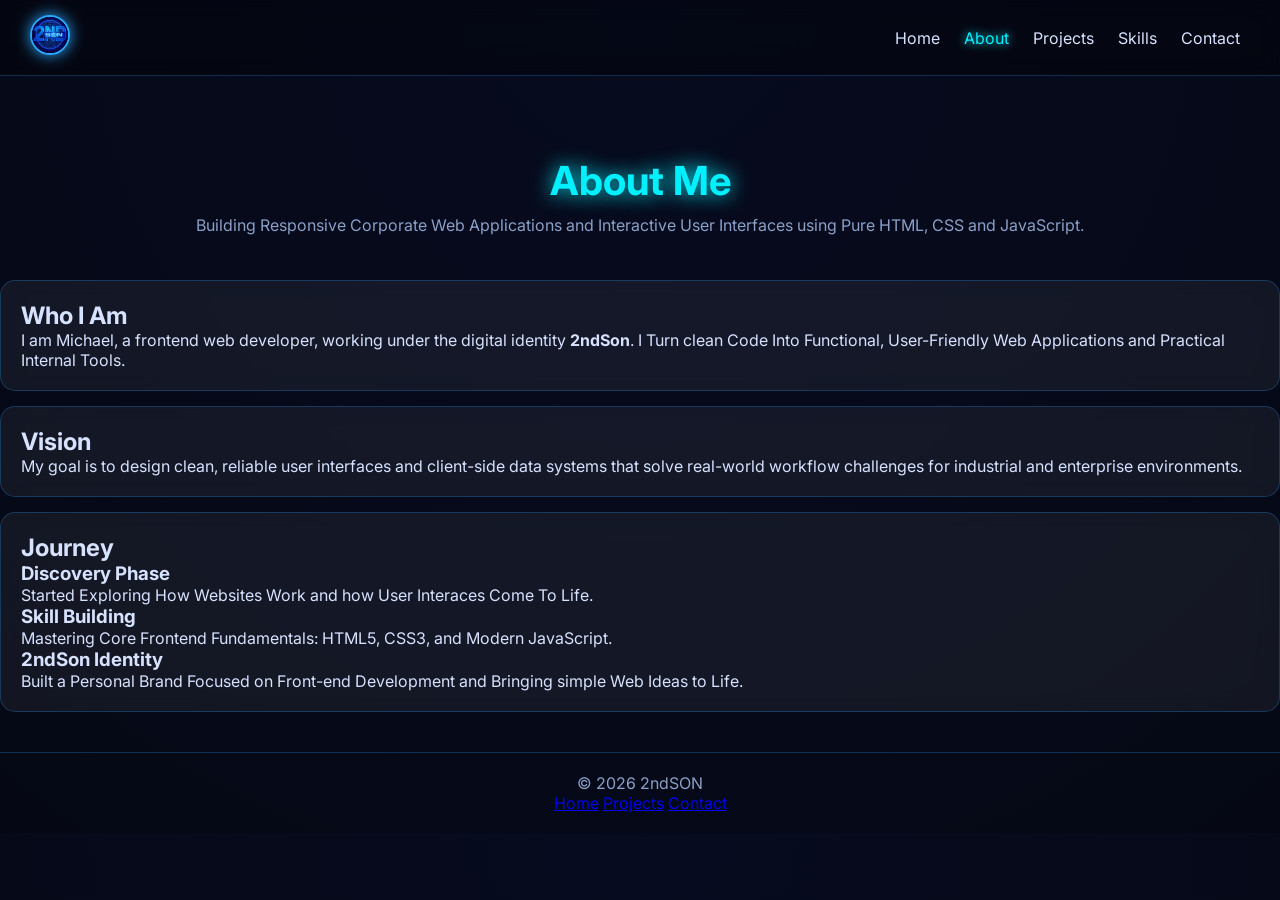
==== about.html @ 02aebd35 "Initial portfolio commit" ====
<!DOCTYPE html>
<html lang="en">
<head>
  <meta charset="UTF-8" />
  <meta name="viewport" content="width=device-width, initial-scale=1.0"/>
  <title>2ndSON | About</title>

  <link rel="preconnect" href="https://fonts.googleapis.com">
  <link rel="preconnect" href="https://fonts.gstatic.com" crossorigin>
  <link href="https://fonts.googleapis.com/css2?family=Inter:wght@300;400;600;800&display=swap" rel="stylesheet">

  <link rel="stylesheet" href="style.css">
</head>

<body>

  <!-- NAVIGATION -->
  <header class="nav-container">
    <div class="logo">
      <img src="2ndSon.jpg" alt="2ndSON Logo" class="logo-img"/>
    </div>

    <nav id="nav">
      <a href="index.html">Home</a>
      <a href="about.html" class="active">About</a>
      <a href="projects.html">Projects</a>
      <a href="skills.html">Skills</a>
      <a href="contact.html">Contact</a>
    </nav>

    <div class="hamburger" id="hamburger">
      <span></span>
      <span></span>
      <span></span>
    </div>
  </header>

  <!-- HERO -->
  <section class="page-hero fade-in">
    <h1 class="glow-title" data-text="About Me"></h1>
    <p class="subtitle">
      Building Responsive Corporate Web Applications and Interactive User Interfaces using Pure HTML, CSS and 
      JavaScript.
    </p>
  </section>

  <!-- ABOUT CONTENT -->
  <section class="content-section">

    <div class="glass-card reveal">
      <h2>Who I Am</h2>
      <p>
        I am Michael, a frontend web developer, working under the digital identity <strong>2ndSon</strong>.
        I Turn clean Code Into Functional, User-Friendly Web Applications and Practical Internal Tools.
      </p>
    </div>

    <div class="glass-card reveal">
      <h2>Vision</h2>
      <p>
        My goal is to design clean, reliable user interfaces and client-side data systems that
        solve real-world workflow challenges for industrial and enterprise environments.
      </p>
    </div>

    <div class="glass-card reveal">
      <h2>Journey</h2>

      <div class="timeline">

        <div class="timeline-item">
          <div class="dot"></div>
          <div class="line-content">
            <h3>Discovery Phase</h3>
            <p>Started Exploring How Websites Work and how User Interaces Come To Life.</p>
          </div>
        </div>

        <div class="timeline-item">
          <div class="dot"></div>
          <div class="line-content">
            <h3>Skill Building</h3>
            <p>Mastering Core Frontend Fundamentals: HTML5, CSS3, and Modern JavaScript.</p>
          </div>
        </div>

        <div class="timeline-item">
          <div class="dot"></div>
          <div class="line-content">
            <h3>2ndSon Identity</h3>
            <p>Built a Personal Brand Focused on Front-end Development and Bringing simple Web Ideas to Life.</p>
          </div>
        </div>

      </div>
    </div>

  </section>

  <!-- FOOTER -->
  <footer class="footer">
    <p>© 2026 2ndSON</p>
    <div class="footer-links">
      <a href="index.html">Home</a>
      <a href="projects.html">Projects</a>
      <a href="contact.html">Contact</a>
    </div>
  </footer>

  <script src="script.js"></script>
</body>
</html>
---- style.css ----
/* FONT */
@import url('https://fonts.googleapis.com/css2?family=Orbitron:wght@500;700&display=swap');

.cyber-logo{
  display:flex;
  align-items:center;
  gap:8px;
  text-decoration:none;
  font-family:'Orbitron', sans-serif;
}

/* 2ND TEXT */
.logo-2nd{
  font-size:20px;
  font-weight:700;
  color:#00d4ff;
  text-shadow:
    0 0 5px #00d4ff,
    0 0 10px #00d4ff,
    0 0 20px #00d4ff;
}

/* SON BOX */
.logo-son{
  display:flex;
  align-items:center;
  gap:4px;
  padding:4px 10px;
  border:2px solid #00d4ff;
  border-radius:8px;
  background:rgba(0, 212, 255, 0.08);
  color:#00d4ff;
  font-weight:700;

  box-shadow:
    0 0 10px #00d4ff,
    inset 0 0 10px rgba(0,212,255,0.3);
}

/* POWER ICON */
.power-icon{
  width:16px;
  height:16px;
  stroke:#00d4ff;
  filter: drop-shadow(0 0 6px #00d4ff);
}

/* OPTIONAL: HOVER EFFECT */
.cyber-logo:hover .logo-2nd,
.cyber-logo:hover .logo-son{
  text-shadow:
    0 0 10px #00d4ff,
    0 0 20px #00d4ff,
    0 0 30px #00d4ff;
}

.cyber-logo:hover .logo-son{
  box-shadow:
    0 0 20px #00d4ff,
    inset 0 0 15px rgba(0,212,255,0.5);
}

:root{
  --bg1:#050814;
  --bg2:#070b1f;
  --neon:#2aa9ff;
  --cyan:#00f0ff;
  --violet:#7a5cff;
  --text:#d7e2ff;
  --muted:#8aa0c7;
  --glass:rgba(255,255,255,0.06);
  --border:rgba(42,169,255,0.25);
}

/* RESET */
*{
  margin:0;
  padding:0;
  box-sizing:border-box;
  font-family:"Inter", sans-serif;
}

body{
  background: radial-gradient(circle at top, var(--bg2), var(--bg1));
  color:var(--text);
  overflow-x:hidden;
}

/* ================= NAV ================= */
.nav-container{
  position:sticky;
  top:0;
  z-index:1000;
  display:flex;
  justify-content:space-between;
  align-items:center;
  padding:15px 30px;
  background:rgba(0,0,0,0.3);
  backdrop-filter: blur(12px);
  border-bottom:1px solid var(--border);
}

.logo{
  font-weight:800;
  font-size:20px;
  color:var(--neon);
  text-shadow:0 0 10px var(--neon);
}

.logo .son{
  padding:4px 10px;
  border:1px solid var(--neon);
  border-radius:6px;
  margin-left:5px;
  box-shadow:0 0 15px var(--neon);
}

.logo-img{
  width:40px;
  height:40px;
  border-radius:50%;
  border:2px solid var(--neon);
  box-shadow:0 0 15px var(--neon);
}

nav a{
  color:var(--text);
  margin:0 10px;
  text-decoration:none;
  transition:0.3s;
}

nav a:hover,
nav a.active{
  color:var(--cyan);
  text-shadow:0 0 10px var(--cyan);
}

/* HAMBURGER */
.hamburger{
  display:none;
  flex-direction:column;
  gap:5px;
  cursor:pointer;
}

.hamburger span{
  width:25px;
  height:2px;
  background:var(--cyan);
  box-shadow:0 0 8px var(--cyan);
}

/* ================= HERO ================= */
.hero{
  height:90vh;
  display:flex;
  align-items:center;
  justify-content:center;
  text-align:center;
  padding:20px;
  position:relative;
}

.hero-bg{
  position:absolute;
  inset:0;
  background:
    radial-gradient(circle at 20% 30%, rgba(42,169,255,0.15), transparent 40%),
    radial-gradient(circle at 80% 70%, rgba(0,240,255,0.10), transparent 50%);
  animation: pulse 6s infinite alternate;
}

@keyframes pulse{
  from{opacity:0.6;}
  to{opacity:1;}
}

.hero-content{
  z-index:2;
  max-width:800px;
}

/* ================= GLASS CARDS ================= */
.glass-card{
  background:var(--glass);
  border:1px solid var(--border);
  border-radius:15px;
  padding:20px;
  margin:15px 0;
  backdrop-filter: blur(10px);
  transition:0.3s;
}

.glass-card:hover{
  transform:translateY(-5px);
  box-shadow:0 0 25px rgba(42,169,255,0.3);
}

/* ================= PAGE HERO ================= */
.page-hero{
  padding:80px 20px 30px;
  text-align:center;
}

.glow-title{
  font-size:40px;
  color:var(--cyan);
  text-shadow:0 0 20px var(--cyan);
}

.subtitle{
  color:var(--muted);
  margin-top:10px;
}

/* ================= BUTTON ================= */
.glow-btn{
  display:inline-block;
  margin-top:20px;
  padding:12px 25px;
  border:1px solid var(--neon);
  color:var(--neon);
  text-decoration:none;
  border-radius:8px;
  box-shadow:0 0 10px var(--neon);
  transition:0.3s;
}

.glow-btn:hover{
  background:var(--neon);
  color:#000;
  box-shadow:0 0 25px var(--cyan);
}

/* ================= SKILLS ================= */
.skills-grid,
.projects-grid,
.contact-grid{
  display:grid;
  grid-template-columns:repeat(auto-fit, minmax(250px, 1fr));
  gap:20px;
  padding:20px;
}

.skill-bar{
  width:100%;
  height:8px;
  background:#111a33;
  border-radius:10px;
  margin-top:10px;
  overflow:hidden;
}

.skill-bar span{
  display:block;
  height:100%;
  background:linear-gradient(90deg, var(--neon), var(--cyan));
  box-shadow:0 0 10px var(--cyan);
}

/* ================= INPUT ================= */
.input-group{
  position:relative;
  margin:15px 0;
}

input, textarea{
  width:100%;
  padding:12px;
  background:transparent;
  border:1px solid var(--border);
  border-radius:8px;
  color:var(--text);
  outline:none;
}

input:focus, textarea:focus{
  border-color:var(--cyan);
  box-shadow:0 0 10px var(--cyan);
}

/* ================= FOOTER ================= */
.footer{
  text-align:center;
  padding:20px;
  margin-top:40px;
  border-top:1px solid var(--border);
  color:var(--muted);
}

/* ================= ANIMATIONS ================= */
.fade-in{
  animation:fadeIn 1s ease-in-out;
}

@keyframes fadeIn{
  from{opacity:0; transform:translateY(20px);}
  to{opacity:1; transform:translateY(0);}
}

.reveal{
  opacity:0;
  transform:translateY(30px);
  transition:1s ease;
}

.reveal.active{
  opacity:1;
  transform:translateY(0);
}

/* ================= MOBILE ================= */
@media(max-width:768px){
  nav{
    position:absolute;
    top:60px;
    right:0;
    background:rgba(0,0,0,0.9);
    flex-direction:column;
    width:200px;
    display:none;
    padding:10px;
  }

  nav.active{
    display:flex;
  }

  .hamburger{
    display:flex;
  }
}

.cyber-logo{
  position:relative;
  display:inline-block;
  font-family:'Orbitron', sans-serif;
  text-decoration:none;
}

/* BIG 2ND */
.logo-2nd{
  font-size:32px;
  font-weight:700;
  color:#00d4ff;
  letter-spacing:2px;

  text-shadow:
    0 0 10px #00d4ff,
    0 0 20px #00d4ff,
    0 0 40px #00d4ff;
}

/* SON BAR OVERLAY */
.logo-son{
  position:absolute;
  top:55%;
  left:50%;
  transform:translate(-50%, -50%);

  display:flex;
  align-items:center;
  gap:6px;

  padding:6px 16px;
  border-radius:10px;

  background:rgba(0, 212, 255, 0.1);
  border:2px solid #00d4ff;

  color:#00d4ff;
  font-weight:700;

  box-shadow:
    0 0 15px #00d4ff,
    inset 0 0 10px rgba(0,212,255,0.4);
}

/* POWER ICON */
.power-icon{
  width:18px;
  height:18px;
  stroke:#00d4ff;

  filter: drop-shadow(0 0 8px #00d4ff);
}

.hero-logo{
  width:220px;
  max-width:80%;
  margin-bottom:20px;

  filter: drop-shadow(0 0 20px #00d4ff);
  animation: glowPulse 3s ease-in-out infinite alternate;
}

/* OPTIONAL GLOW ANIMATION */
@keyframes glowPulse{
  from{
    filter: drop-shadow(0 0 10px #00d4ff);
  }
  to{
    filter: drop-shadow(0 0 30px #00d4ff);
  }
}
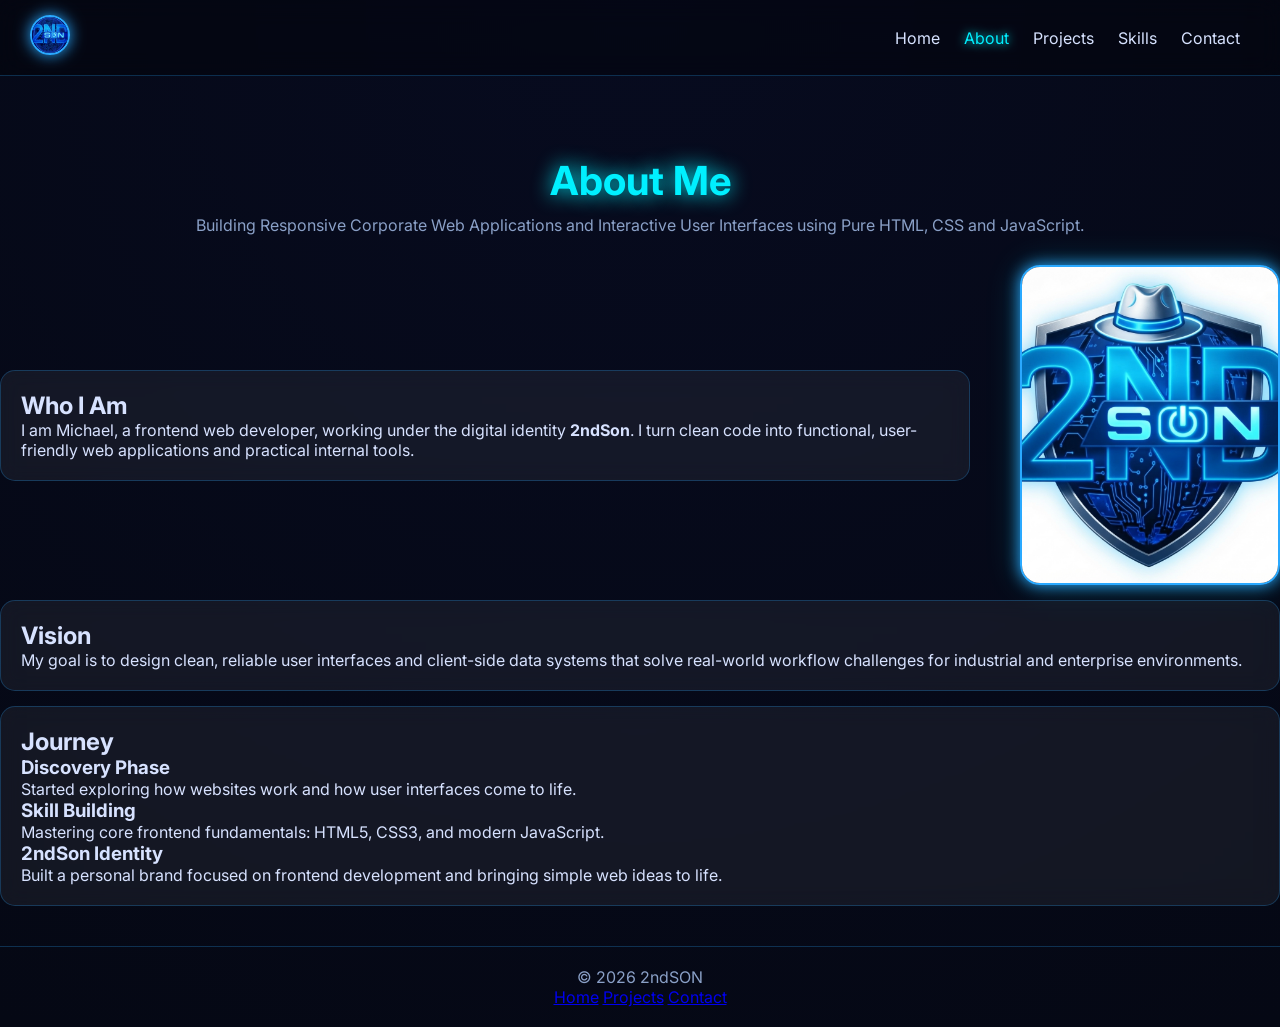
==== commit 83a8ce40: "made updates" ====
--- a/about.html
+++ b/about.html
@@ -3,11 +3,16 @@
 <head>
   <meta charset="UTF-8" />
   <meta name="viewport" content="width=device-width, initial-scale=1.0"/>
+
   <title>2ndSON | About</title>
 
   <link rel="preconnect" href="https://fonts.googleapis.com">
   <link rel="preconnect" href="https://fonts.gstatic.com" crossorigin>
-  <link href="https://fonts.googleapis.com/css2?family=Inter:wght@300;400;600;800&display=swap" rel="stylesheet">
+
+  <link
+    href="https://fonts.googleapis.com/css2?family=Inter:wght@300;400;600;800&display=swap"
+    rel="stylesheet"
+  >
 
   <link rel="stylesheet" href="style.css">
 </head>
@@ -16,8 +21,13 @@
 
   <!-- NAVIGATION -->
   <header class="nav-container">
+
     <div class="logo">
-      <img src="2ndSon.jpg" alt="2ndSON Logo" class="logo-img"/>
+      <img
+        src="2ndSon.jpg"
+        alt="2ndSON Logo"
+        class="logo-img"
+      />
     </div>
 
     <nav id="nav">
@@ -33,80 +43,156 @@
       <span></span>
       <span></span>
     </div>
+
   </header>
+
 
   <!-- HERO -->
   <section class="page-hero fade-in">
-    <h1 class="glow-title" data-text="About Me"></h1>
+
+    <h1 class="glow-title">
+      About Me
+    </h1>
+
     <p class="subtitle">
-      Building Responsive Corporate Web Applications and Interactive User Interfaces using Pure HTML, CSS and 
-      JavaScript.
+      Building Responsive Corporate Web Applications and Interactive
+      User Interfaces using Pure HTML, CSS and JavaScript.
     </p>
+
   </section>
+
 
   <!-- ABOUT CONTENT -->
   <section class="content-section">
 
-    <div class="glass-card reveal">
-      <h2>Who I Am</h2>
-      <p>
-        I am Michael, a frontend web developer, working under the digital identity <strong>2ndSon</strong>.
-        I Turn clean Code Into Functional, User-Friendly Web Applications and Practical Internal Tools.
-      </p>
+
+    <!-- INTRO ROW -->
+    <div class="about-intro reveal">
+
+      <!-- WHO I AM BOX -->
+      <div class="glass-card about-text">
+
+        <h2>Who I Am</h2>
+
+        <p>
+          I am Michael, a frontend web developer, working under the
+          digital identity <strong>2ndSon</strong>.
+          I turn clean code into functional, user-friendly web
+          applications and practical internal tools.
+        </p>
+
+      </div>
+
+
+      <!-- PROFILE PHOTO - OUTSIDE THE BOX -->
+      <div class="profile-photo">
+
+        <img
+          src="michael.jpg"
+          alt="Michael - 2ndSON Frontend Web Developer"
+        />
+
+      </div>
+
     </div>
 
+
+    <!-- VISION -->
     <div class="glass-card reveal">
+
       <h2>Vision</h2>
+
       <p>
-        My goal is to design clean, reliable user interfaces and client-side data systems that
-        solve real-world workflow challenges for industrial and enterprise environments.
+        My goal is to design clean, reliable user interfaces and
+        client-side data systems that solve real-world workflow
+        challenges for industrial and enterprise environments.
       </p>
+
     </div>
 
+
+    <!-- JOURNEY -->
     <div class="glass-card reveal">
+
       <h2>Journey</h2>
 
       <div class="timeline">
 
         <div class="timeline-item">
+
           <div class="dot"></div>
+
           <div class="line-content">
+
             <h3>Discovery Phase</h3>
-            <p>Started Exploring How Websites Work and how User Interaces Come To Life.</p>
+
+            <p>
+              Started exploring how websites work and how
+              user interfaces come to life.
+            </p>
+
           </div>
+
         </div>
 
+
         <div class="timeline-item">
+
           <div class="dot"></div>
+
           <div class="line-content">
+
             <h3>Skill Building</h3>
-            <p>Mastering Core Frontend Fundamentals: HTML5, CSS3, and Modern JavaScript.</p>
+
+            <p>
+              Mastering core frontend fundamentals:
+              HTML5, CSS3, and modern JavaScript.
+            </p>
+
           </div>
+
         </div>
 
+
         <div class="timeline-item">
+
           <div class="dot"></div>
+
           <div class="line-content">
+
             <h3>2ndSon Identity</h3>
-            <p>Built a Personal Brand Focused on Front-end Development and Bringing simple Web Ideas to Life.</p>
+
+            <p>
+              Built a personal brand focused on frontend
+              development and bringing simple web ideas to life.
+            </p>
+
           </div>
+
         </div>
 
       </div>
+
     </div>
 
   </section>
 
+
   <!-- FOOTER -->
   <footer class="footer">
+
     <p>© 2026 2ndSON</p>
+
     <div class="footer-links">
       <a href="index.html">Home</a>
       <a href="projects.html">Projects</a>
       <a href="contact.html">Contact</a>
     </div>
+
   </footer>
 
+
   <script src="script.js"></script>
+
 </body>
-</html>+</html>
--- a/style.css
+++ b/style.css
@@ -1,5 +1,14 @@
-/* FONT */
+```css
+/* =========================
+   FONT
+========================= */
+
 @import url('https://fonts.googleapis.com/css2?family=Orbitron:wght@500;700&display=swap');
+
+
+/* =========================
+   CYBER LOGO
+========================= */
 
 .cyber-logo{
   display:flex;
@@ -14,6 +23,7 @@
   font-size:20px;
   font-weight:700;
   color:#00d4ff;
+
   text-shadow:
     0 0 5px #00d4ff,
     0 0 10px #00d4ff,
@@ -25,10 +35,14 @@
   display:flex;
   align-items:center;
   gap:4px;
+
   padding:4px 10px;
+
   border:2px solid #00d4ff;
   border-radius:8px;
+
   background:rgba(0, 212, 255, 0.08);
+
   color:#00d4ff;
   font-weight:700;
 
@@ -41,11 +55,13 @@
 .power-icon{
   width:16px;
   height:16px;
+
   stroke:#00d4ff;
-  filter: drop-shadow(0 0 6px #00d4ff);
-}
-
-/* OPTIONAL: HOVER EFFECT */
+
+  filter:drop-shadow(0 0 6px #00d4ff);
+}
+
+/* LOGO HOVER */
 .cyber-logo:hover .logo-2nd,
 .cyber-logo:hover .logo-son{
   text-shadow:
@@ -59,6 +75,11 @@
     0 0 20px #00d4ff,
     inset 0 0 15px rgba(0,212,255,0.5);
 }
+
+
+/* =========================
+   VARIABLES
+========================= */
 
 :root{
   --bg1:#050814;
@@ -72,7 +93,11 @@
   --border:rgba(42,169,255,0.25);
 }
 
-/* RESET */
+
+/* =========================
+   RESET
+========================= */
+
 *{
   margin:0;
   padding:0;
@@ -80,100 +105,162 @@
   font-family:"Inter", sans-serif;
 }
 
+
+/* =========================
+   BODY
+========================= */
+
 body{
-  background: radial-gradient(circle at top, var(--bg2), var(--bg1));
+  background:radial-gradient(circle at top, var(--bg2), var(--bg1));
   color:var(--text);
   overflow-x:hidden;
 }
 
-/* ================= NAV ================= */
+
+/* =========================
+   NAVIGATION
+========================= */
+
 .nav-container{
   position:sticky;
   top:0;
   z-index:1000;
+
   display:flex;
   justify-content:space-between;
   align-items:center;
+
   padding:15px 30px;
+
   background:rgba(0,0,0,0.3);
-  backdrop-filter: blur(12px);
+
+  -webkit-backdrop-filter:blur(12px);
+  backdrop-filter:blur(12px);
+
   border-bottom:1px solid var(--border);
 }
 
 .logo{
   font-weight:800;
   font-size:20px;
+
   color:var(--neon);
+
   text-shadow:0 0 10px var(--neon);
 }
 
 .logo .son{
   padding:4px 10px;
+
   border:1px solid var(--neon);
   border-radius:6px;
+
   margin-left:5px;
+
   box-shadow:0 0 15px var(--neon);
 }
 
 .logo-img{
   width:40px;
   height:40px;
+
   border-radius:50%;
+
   border:2px solid var(--neon);
+
   box-shadow:0 0 15px var(--neon);
 }
+
+
+/* NAV LINKS */
 
 nav a{
   color:var(--text);
+
   margin:0 10px;
+
   text-decoration:none;
+
   transition:0.3s;
 }
 
 nav a:hover,
 nav a.active{
   color:var(--cyan);
+
   text-shadow:0 0 10px var(--cyan);
 }
 
-/* HAMBURGER */
+
+/* =========================
+   HAMBURGER
+========================= */
+
 .hamburger{
   display:none;
+
   flex-direction:column;
   gap:5px;
+
   cursor:pointer;
 }
 
 .hamburger span{
   width:25px;
   height:2px;
+
   background:var(--cyan);
+
   box-shadow:0 0 8px var(--cyan);
 }
 
-/* ================= HERO ================= */
+
+/* =========================
+   HERO
+========================= */
+
 .hero{
   height:90vh;
+
   display:flex;
   align-items:center;
   justify-content:center;
+
   text-align:center;
+
   padding:20px;
+
   position:relative;
 }
 
 .hero-bg{
   position:absolute;
   inset:0;
+
   background:
-    radial-gradient(circle at 20% 30%, rgba(42,169,255,0.15), transparent 40%),
-    radial-gradient(circle at 80% 70%, rgba(0,240,255,0.10), transparent 50%);
-  animation: pulse 6s infinite alternate;
+    radial-gradient(
+      circle at 20% 30%,
+      rgba(42,169,255,0.15),
+      transparent 40%
+    ),
+
+    radial-gradient(
+      circle at 80% 70%,
+      rgba(0,240,255,0.10),
+      transparent 50%
+    );
+
+  animation:pulse 6s infinite alternate;
 }
 
 @keyframes pulse{
-  from{opacity:0.6;}
-  to{opacity:1;}
+  from{
+    opacity:0.6;
+  }
+
+  to{
+    opacity:1;
+  }
 }
 
 .hero-content{
@@ -181,145 +268,279 @@
   max-width:800px;
 }
 
-/* ================= GLASS CARDS ================= */
+
+/* =========================
+   GLASS CARDS
+========================= */
+
 .glass-card{
   background:var(--glass);
+
   border:1px solid var(--border);
+
   border-radius:15px;
+
   padding:20px;
+
   margin:15px 0;
-  backdrop-filter: blur(10px);
+
+  -webkit-backdrop-filter:blur(10px);
+  backdrop-filter:blur(10px);
+
   transition:0.3s;
 }
 
 .glass-card:hover{
   transform:translateY(-5px);
-  box-shadow:0 0 25px rgba(42,169,255,0.3);
-}
-
-/* ================= PAGE HERO ================= */
+
+  box-shadow:
+    0 0 25px rgba(42,169,255,0.3);
+}
+
+
+/* =========================
+   PROJECTS
+========================= */
+
+.project-image{
+  width:100%;
+
+  border-radius:8px;
+
+  margin-bottom:15px;
+
+  display:block;
+
+  object-fit:cover;
+}
+
+.project-link-wrapper{
+  margin-top:12px;
+}
+
+.project-link{
+  color:#00d2ff;
+
+  text-decoration:none;
+
+  font-weight:600;
+}
+
+
+/* =========================
+   PAGE HERO
+========================= */
+
 .page-hero{
   padding:80px 20px 30px;
+
   text-align:center;
 }
 
 .glow-title{
   font-size:40px;
+
   color:var(--cyan);
+
   text-shadow:0 0 20px var(--cyan);
 }
 
 .subtitle{
   color:var(--muted);
+
   margin-top:10px;
 }
 
-/* ================= BUTTON ================= */
+
+/* =========================
+   BUTTON
+========================= */
+
 .glow-btn{
   display:inline-block;
+
   margin-top:20px;
+
   padding:12px 25px;
+
   border:1px solid var(--neon);
+
   color:var(--neon);
+
   text-decoration:none;
+
   border-radius:8px;
+
   box-shadow:0 0 10px var(--neon);
+
   transition:0.3s;
 }
 
 .glow-btn:hover{
   background:var(--neon);
+
   color:#000;
+
   box-shadow:0 0 25px var(--cyan);
 }
 
-/* ================= SKILLS ================= */
+
+/* =========================
+   SKILLS
+========================= */
+
 .skills-grid,
 .projects-grid,
 .contact-grid{
   display:grid;
-  grid-template-columns:repeat(auto-fit, minmax(250px, 1fr));
+
+  grid-template-columns:
+    repeat(auto-fit, minmax(250px, 1fr));
+
   gap:20px;
+
   padding:20px;
 }
 
 .skill-bar{
   width:100%;
+
   height:8px;
+
   background:#111a33;
+
   border-radius:10px;
+
   margin-top:10px;
+
   overflow:hidden;
 }
 
 .skill-bar span{
   display:block;
+
   height:100%;
-  background:linear-gradient(90deg, var(--neon), var(--cyan));
+
+  background:
+    linear-gradient(
+      90deg,
+      var(--neon),
+      var(--cyan)
+    );
+
   box-shadow:0 0 10px var(--cyan);
 }
 
-/* ================= INPUT ================= */
+
+/* =========================
+   INPUT
+========================= */
+
 .input-group{
   position:relative;
+
   margin:15px 0;
 }
 
-input, textarea{
+input,
+textarea{
   width:100%;
+
   padding:12px;
+
   background:transparent;
+
   border:1px solid var(--border);
+
   border-radius:8px;
+
   color:var(--text);
+
   outline:none;
 }
 
-input:focus, textarea:focus{
+input:focus,
+textarea:focus{
   border-color:var(--cyan);
+
   box-shadow:0 0 10px var(--cyan);
 }
 
-/* ================= FOOTER ================= */
+
+/* =========================
+   FOOTER
+========================= */
+
 .footer{
   text-align:center;
+
   padding:20px;
+
   margin-top:40px;
+
   border-top:1px solid var(--border);
+
   color:var(--muted);
 }
 
-/* ================= ANIMATIONS ================= */
+
+/* =========================
+   ANIMATIONS
+========================= */
+
 .fade-in{
   animation:fadeIn 1s ease-in-out;
 }
 
 @keyframes fadeIn{
-  from{opacity:0; transform:translateY(20px);}
-  to{opacity:1; transform:translateY(0);}
+
+  from{
+    opacity:0;
+    transform:translateY(20px);
+  }
+
+  to{
+    opacity:1;
+    transform:translateY(0);
+  }
+
 }
 
 .reveal{
   opacity:0;
+
   transform:translateY(30px);
+
   transition:1s ease;
 }
 
 .reveal.active{
   opacity:1;
+
   transform:translateY(0);
 }
 
-/* ================= MOBILE ================= */
+
+/* =========================
+   MOBILE NAVIGATION
+========================= */
+
 @media(max-width:768px){
+
   nav{
     position:absolute;
+
     top:60px;
     right:0;
+
     background:rgba(0,0,0,0.9);
+
     flex-direction:column;
+
     width:200px;
+
     display:none;
+
     padding:10px;
   }
 
@@ -330,20 +551,34 @@
   .hamburger{
     display:flex;
   }
-}
+
+}
+
+
+/* =========================
+   CYBER LOGO - LARGE VERSION
+========================= */
 
 .cyber-logo{
   position:relative;
+
   display:inline-block;
+
   font-family:'Orbitron', sans-serif;
+
   text-decoration:none;
 }
 
+
 /* BIG 2ND */
+
 .logo-2nd{
   font-size:32px;
+
   font-weight:700;
+
   color:#00d4ff;
+
   letter-spacing:2px;
 
   text-shadow:
@@ -352,24 +587,33 @@
     0 0 40px #00d4ff;
 }
 
-/* SON BAR OVERLAY */
+
+/* SON BAR */
+
 .logo-son{
   position:absolute;
+
   top:55%;
   left:50%;
+
   transform:translate(-50%, -50%);
 
   display:flex;
+
   align-items:center;
+
   gap:6px;
 
   padding:6px 16px;
+
   border-radius:10px;
 
-  background:rgba(0, 212, 255, 0.1);
+  background:rgba(0,212,255,0.1);
+
   border:2px solid #00d4ff;
 
   color:#00d4ff;
+
   font-weight:700;
 
   box-shadow:
@@ -377,30 +621,182 @@
     inset 0 0 10px rgba(0,212,255,0.4);
 }
 
+
 /* POWER ICON */
+
 .power-icon{
   width:18px;
   height:18px;
+
   stroke:#00d4ff;
 
-  filter: drop-shadow(0 0 8px #00d4ff);
-}
+  filter:drop-shadow(0 0 8px #00d4ff);
+}
+
+
+/* =========================
+   HERO LOGO
+========================= */
 
 .hero-logo{
   width:220px;
+
   max-width:80%;
+
   margin-bottom:20px;
 
-  filter: drop-shadow(0 0 20px #00d4ff);
-  animation: glowPulse 3s ease-in-out infinite alternate;
-}
-
-/* OPTIONAL GLOW ANIMATION */
+  filter:drop-shadow(0 0 20px #00d4ff);
+
+  animation:glowPulse 3s ease-in-out infinite alternate;
+}
+
+
+/* LOGO GLOW ANIMATION */
+
 @keyframes glowPulse{
+
   from{
-    filter: drop-shadow(0 0 10px #00d4ff);
-  }
+    filter:drop-shadow(0 0 10px #00d4ff);
+  }
+
   to{
-    filter: drop-shadow(0 0 30px #00d4ff);
-  }
-}+    filter:drop-shadow(0 0 30px #00d4ff);
+  }
+
+}
+
+
+/* =========================================================
+   ABOUT PAGE - PROFILE PHOTO
+   ========================================================= */
+
+/* MAIN ROW */
+
+.about-intro{
+  display:flex;
+
+  align-items:center;
+
+  justify-content:space-between;
+
+  gap:50px;
+
+  width:100%;
+}
+
+
+/* WHO I AM BOX */
+
+.about-intro .about-text{
+  flex:1;
+
+  margin:15px 0;
+}
+
+
+/* PROFILE PHOTO - OUTSIDE GLASS CARD */
+
+.profile-photo{
+  width:260px;
+
+  height:320px;
+
+  flex-shrink:0;
+
+  overflow:hidden;
+
+  border-radius:20px;
+
+  border:2px solid var(--neon);
+
+  background:rgba(0,240,255,0.05);
+
+  box-shadow:
+    0 0 15px var(--neon),
+    0 0 35px rgba(0,240,255,0.2);
+
+  transition:0.3s ease;
+}
+
+
+/* PROFILE IMAGE */
+
+.profile-photo img{
+  width:100%;
+
+  height:100%;
+
+  display:block;
+
+  object-fit:cover;
+
+  transition:0.5s ease;
+}
+
+
+/* PHOTO HOVER */
+
+.profile-photo:hover{
+  transform:translateY(-5px);
+
+  box-shadow:
+    0 0 25px var(--cyan),
+    0 0 50px rgba(0,240,255,0.3);
+}
+
+.profile-photo:hover img{
+  transform:scale(1.05);
+}
+
+
+/* =========================================================
+   ABOUT PAGE - MOBILE
+   ========================================================= */
+
+@media(max-width:768px){
+
+  .about-intro{
+    flex-direction:column;
+
+    gap:25px;
+  }
+
+  .about-intro .about-text{
+    width:100%;
+  }
+
+  .profile-photo{
+    width:210px;
+
+    height:260px;
+  }
+
+}
+```
+
+Now your CSS is all together.
+
+**One important thing:** your `about.html` must use the matching structure:
+
+```html
+<div class="about-intro reveal">
+
+  <div class="glass-card about-text">
+    <h2>Who I Am</h2>
+
+    <p>
+      I am Michael, a frontend web developer, working under the
+      digital identity <strong>2ndSon</strong>.
+      I turn clean code into functional, user-friendly web
+      applications and practical internal tools.
+    </p>
+  </div>
+
+  <div class="profile-photo">
+    <img
+      src="michael.jpg"
+      alt="Michael - 2ndSON Frontend Web Developer"
+    />
+  </div>
+
+</div>
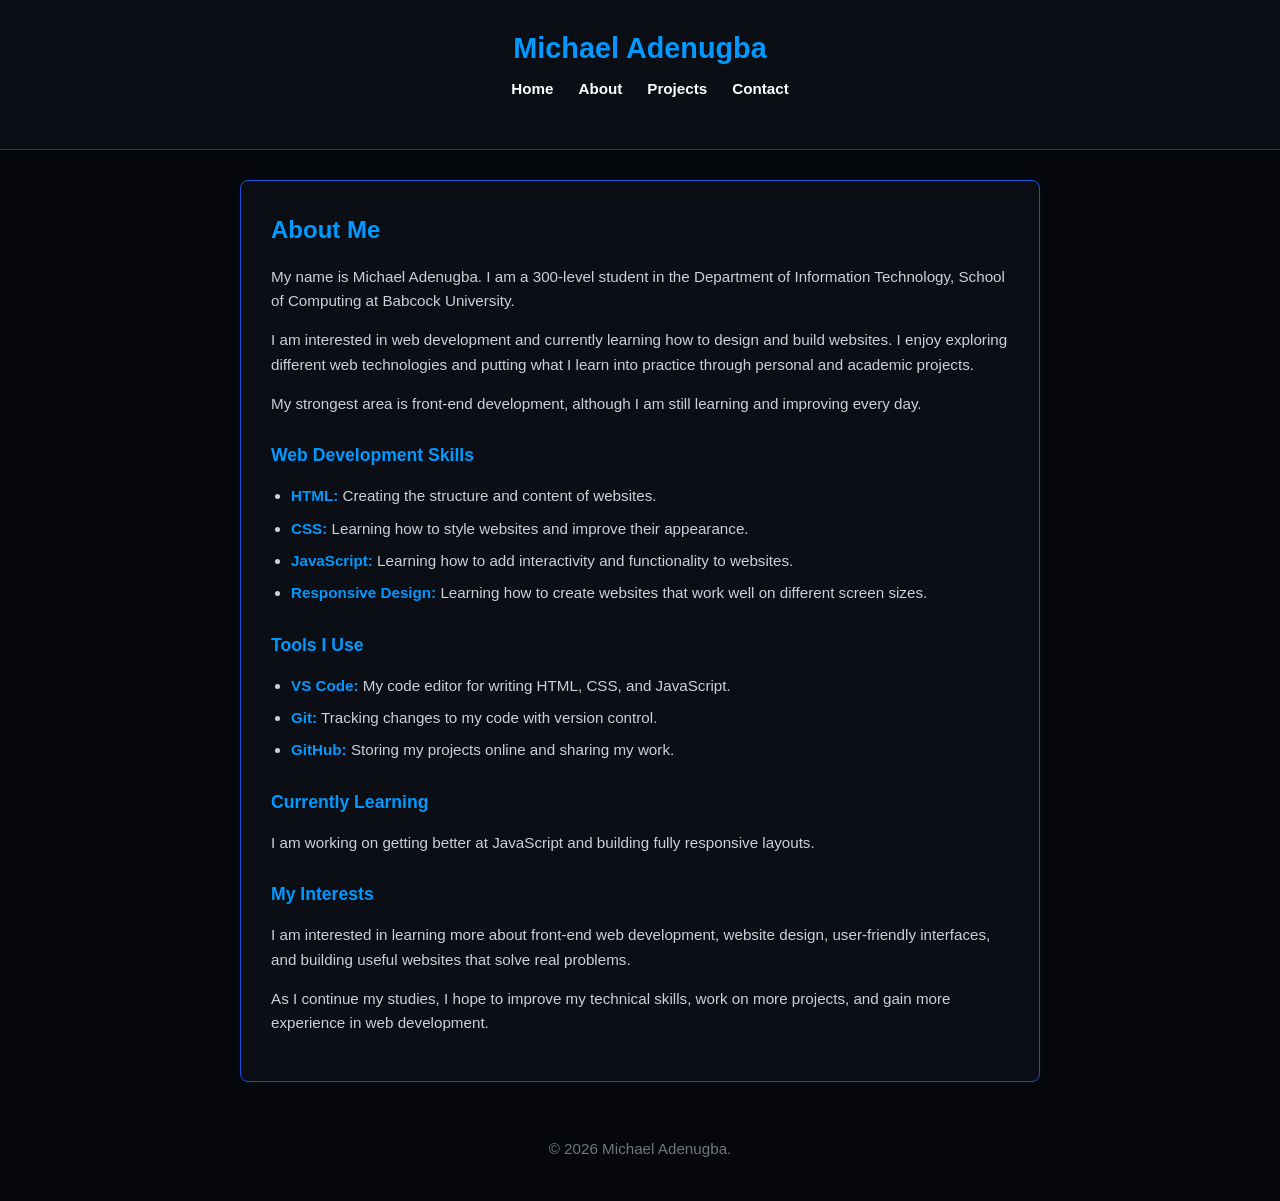
==== commit c53b84fc: "first commit" ====
--- a/about.html
+++ b/about.html
@@ -1,198 +1,60 @@
 <!DOCTYPE html>
 <html lang="en">
 <head>
-  <meta charset="UTF-8" />
-  <meta name="viewport" content="width=device-width, initial-scale=1.0"/>
-
-  <title>2ndSON | About</title>
-
-  <link rel="preconnect" href="https://fonts.googleapis.com">
-  <link rel="preconnect" href="https://fonts.gstatic.com" crossorigin>
-
-  <link
-    href="https://fonts.googleapis.com/css2?family=Inter:wght@300;400;600;800&display=swap"
-    rel="stylesheet"
-  >
-
-  <link rel="stylesheet" href="style.css">
+    <meta charset="UTF-8">
+    <meta name="viewport" content="width=device-width, initial-scale=1.0">
+    <title>About | Michael Adenugba</title>
+    <link rel="stylesheet" href="style.css">
 </head>
-
 <body>
 
-  <!-- NAVIGATION -->
-  <header class="nav-container">
+    <header>
+        <h1>Michael Adenugba</h1>
+        <nav>
+            <ul>
+                <li><a href="index.html">Home</a></li>
+                <li><a href="about.html">About</a></li>
+                <li><a href="projects.html">Projects</a></li>
+                <li><a href="contact.html">Contact</a></li>
+            </ul>
+        </nav>
+    </header>
 
-    <div class="logo">
-      <img
-        src="2ndSon.jpg"
-        alt="2ndSON Logo"
-        class="logo-img"
-      />
-    </div>
+    <main>
+        <article class="card">
+            <h2>About Me</h2>
+            <p>My name is Michael Adenugba. I am a 300-level student in the Department of Information Technology, School of Computing at Babcock University.</p>
+            <p>I am interested in web development and currently learning how to design and build websites. I enjoy exploring different web technologies and putting what I learn into practice through personal and academic projects.</p>
 
-    <nav id="nav">
-      <a href="index.html">Home</a>
-      <a href="about.html" class="active">About</a>
-      <a href="projects.html">Projects</a>
-      <a href="skills.html">Skills</a>
-      <a href="contact.html">Contact</a>
-    </nav>
+            <p>My strongest area is front-end development, although I am still learning and improving every day.</p>
 
-    <div class="hamburger" id="hamburger">
-      <span></span>
-      <span></span>
-      <span></span>
-    </div>
+            <h3>Web Development Skills</h3>
+            <ul>
+                <li><strong>HTML:</strong> Creating the structure and content of websites.</li>
+                <li><strong>CSS:</strong> Learning how to style websites and improve their appearance.</li>
+                <li><strong>JavaScript:</strong> Learning how to add interactivity and functionality to websites.</li>
+                <li><strong>Responsive Design:</strong> Learning how to create websites that work well on different screen sizes.</li>
+            </ul>
 
-  </header>
+            <h3>Tools I Use</h3>
+            <ul>
+                <li><strong>VS Code:</strong> My code editor for writing HTML, CSS, and JavaScript.</li>
+                <li><strong>Git:</strong> Tracking changes to my code with version control.</li>
+                <li><strong>GitHub:</strong> Storing my projects online and sharing my work.</li>
+            </ul>
 
+            <h3>Currently Learning</h3>
+            <p>I am working on getting better at JavaScript and building fully responsive layouts.</p>
 
-  <!-- HERO -->
-  <section class="page-hero fade-in">
+            <h3>My Interests</h3>
+            <p>I am interested in learning more about front-end web development, website design, user-friendly interfaces, and building useful websites that solve real problems.</p>
+            <p>As I continue my studies, I hope to improve my technical skills, work on more projects, and gain more experience in web development.</p>
+        </article>
+    </main>
 
-    <h1 class="glow-title">
-      About Me
-    </h1>
-
-    <p class="subtitle">
-      Building Responsive Corporate Web Applications and Interactive
-      User Interfaces using Pure HTML, CSS and JavaScript.
-    </p>
-
-  </section>
-
-
-  <!-- ABOUT CONTENT -->
-  <section class="content-section">
-
-
-    <!-- INTRO ROW -->
-    <div class="about-intro reveal">
-
-      <!-- WHO I AM BOX -->
-      <div class="glass-card about-text">
-
-        <h2>Who I Am</h2>
-
-        <p>
-          I am Michael, a frontend web developer, working under the
-          digital identity <strong>2ndSon</strong>.
-          I turn clean code into functional, user-friendly web
-          applications and practical internal tools.
-        </p>
-
-      </div>
-
-
-      <!-- PROFILE PHOTO - OUTSIDE THE BOX -->
-      <div class="profile-photo">
-
-        <img
-          src="michael.jpg"
-          alt="Michael - 2ndSON Frontend Web Developer"
-        />
-
-      </div>
-
-    </div>
-
-
-    <!-- VISION -->
-    <div class="glass-card reveal">
-
-      <h2>Vision</h2>
-
-      <p>
-        My goal is to design clean, reliable user interfaces and
-        client-side data systems that solve real-world workflow
-        challenges for industrial and enterprise environments.
-      </p>
-
-    </div>
-
-
-    <!-- JOURNEY -->
-    <div class="glass-card reveal">
-
-      <h2>Journey</h2>
-
-      <div class="timeline">
-
-        <div class="timeline-item">
-
-          <div class="dot"></div>
-
-          <div class="line-content">
-
-            <h3>Discovery Phase</h3>
-
-            <p>
-              Started exploring how websites work and how
-              user interfaces come to life.
-            </p>
-
-          </div>
-
-        </div>
-
-
-        <div class="timeline-item">
-
-          <div class="dot"></div>
-
-          <div class="line-content">
-
-            <h3>Skill Building</h3>
-
-            <p>
-              Mastering core frontend fundamentals:
-              HTML5, CSS3, and modern JavaScript.
-            </p>
-
-          </div>
-
-        </div>
-
-
-        <div class="timeline-item">
-
-          <div class="dot"></div>
-
-          <div class="line-content">
-
-            <h3>2ndSon Identity</h3>
-
-            <p>
-              Built a personal brand focused on frontend
-              development and bringing simple web ideas to life.
-            </p>
-
-          </div>
-
-        </div>
-
-      </div>
-
-    </div>
-
-  </section>
-
-
-  <!-- FOOTER -->
-  <footer class="footer">
-
-    <p>© 2026 2ndSON</p>
-
-    <div class="footer-links">
-      <a href="index.html">Home</a>
-      <a href="projects.html">Projects</a>
-      <a href="contact.html">Contact</a>
-    </div>
-
-  </footer>
-
-
-  <script src="script.js"></script>
+    <footer>
+        <p>&copy; 2026 Michael Adenugba.</p>
+    </footer>
 
 </body>
-</html>
+</html>
--- a/style.css
+++ b/style.css
@@ -1,802 +1,260 @@
-```css
-/* =========================
-   FONT
-========================= */
-
-@import url('https://fonts.googleapis.com/css2?family=Orbitron:wght@500;700&display=swap');
-
-
-/* =========================
-   CYBER LOGO
-========================= */
-
-.cyber-logo{
-  display:flex;
-  align-items:center;
-  gap:8px;
-  text-decoration:none;
-  font-family:'Orbitron', sans-serif;
-}
-
-/* 2ND TEXT */
-.logo-2nd{
-  font-size:20px;
-  font-weight:700;
-  color:#00d4ff;
-
-  text-shadow:
-    0 0 5px #00d4ff,
-    0 0 10px #00d4ff,
-    0 0 20px #00d4ff;
-}
-
-/* SON BOX */
-.logo-son{
-  display:flex;
-  align-items:center;
-  gap:4px;
-
-  padding:4px 10px;
-
-  border:2px solid #00d4ff;
-  border-radius:8px;
-
-  background:rgba(0, 212, 255, 0.08);
-
-  color:#00d4ff;
-  font-weight:700;
-
-  box-shadow:
-    0 0 10px #00d4ff,
-    inset 0 0 10px rgba(0,212,255,0.3);
-}
-
-/* POWER ICON */
-.power-icon{
-  width:16px;
-  height:16px;
-
-  stroke:#00d4ff;
-
-  filter:drop-shadow(0 0 6px #00d4ff);
-}
-
-/* LOGO HOVER */
-.cyber-logo:hover .logo-2nd,
-.cyber-logo:hover .logo-son{
-  text-shadow:
-    0 0 10px #00d4ff,
-    0 0 20px #00d4ff,
-    0 0 30px #00d4ff;
-}
-
-.cyber-logo:hover .logo-son{
-  box-shadow:
-    0 0 20px #00d4ff,
-    inset 0 0 15px rgba(0,212,255,0.5);
-}
-
-
-/* =========================
-   VARIABLES
-========================= */
-
-:root{
-  --bg1:#050814;
-  --bg2:#070b1f;
-  --neon:#2aa9ff;
-  --cyan:#00f0ff;
-  --violet:#7a5cff;
-  --text:#d7e2ff;
-  --muted:#8aa0c7;
-  --glass:rgba(255,255,255,0.06);
-  --border:rgba(42,169,255,0.25);
-}
-
-
-/* =========================
-   RESET
-========================= */
-
-*{
-  margin:0;
-  padding:0;
-  box-sizing:border-box;
-  font-family:"Inter", sans-serif;
-}
-
-
-/* =========================
-   BODY
-========================= */
-
-body{
-  background:radial-gradient(circle at top, var(--bg2), var(--bg1));
-  color:var(--text);
-  overflow-x:hidden;
-}
-
-
-/* =========================
-   NAVIGATION
-========================= */
-
-.nav-container{
-  position:sticky;
-  top:0;
-  z-index:1000;
-
-  display:flex;
-  justify-content:space-between;
-  align-items:center;
-
-  padding:15px 30px;
-
-  background:rgba(0,0,0,0.3);
-
-  -webkit-backdrop-filter:blur(12px);
-  backdrop-filter:blur(12px);
-
-  border-bottom:1px solid var(--border);
-}
-
-.logo{
-  font-weight:800;
-  font-size:20px;
-
-  color:var(--neon);
-
-  text-shadow:0 0 10px var(--neon);
-}
-
-.logo .son{
-  padding:4px 10px;
-
-  border:1px solid var(--neon);
-  border-radius:6px;
-
-  margin-left:5px;
-
-  box-shadow:0 0 15px var(--neon);
-}
-
-.logo-img{
-  width:40px;
-  height:40px;
-
-  border-radius:50%;
-
-  border:2px solid var(--neon);
-
-  box-shadow:0 0 15px var(--neon);
-}
-
-
-/* NAV LINKS */
-
-nav a{
-  color:var(--text);
-
-  margin:0 10px;
-
-  text-decoration:none;
-
-  transition:0.3s;
-}
-
-nav a:hover,
-nav a.active{
-  color:var(--cyan);
-
-  text-shadow:0 0 10px var(--cyan);
-}
-
-
-/* =========================
-   HAMBURGER
-========================= */
-
-.hamburger{
-  display:none;
-
-  flex-direction:column;
-  gap:5px;
-
-  cursor:pointer;
-}
-
-.hamburger span{
-  width:25px;
-  height:2px;
-
-  background:var(--cyan);
-
-  box-shadow:0 0 8px var(--cyan);
-}
-
-
-/* =========================
-   HERO
-========================= */
-
-.hero{
-  height:90vh;
-
-  display:flex;
-  align-items:center;
-  justify-content:center;
-
-  text-align:center;
-
-  padding:20px;
-
-  position:relative;
-}
-
-.hero-bg{
-  position:absolute;
-  inset:0;
-
-  background:
-    radial-gradient(
-      circle at 20% 30%,
-      rgba(42,169,255,0.15),
-      transparent 40%
-    ),
-
-    radial-gradient(
-      circle at 80% 70%,
-      rgba(0,240,255,0.10),
-      transparent 50%
-    );
-
-  animation:pulse 6s infinite alternate;
-}
-
-@keyframes pulse{
-  from{
-    opacity:0.6;
-  }
-
-  to{
-    opacity:1;
-  }
-}
-
-.hero-content{
-  z-index:2;
-  max-width:800px;
-}
-
-
-/* =========================
-   GLASS CARDS
-========================= */
-
-.glass-card{
-  background:var(--glass);
-
-  border:1px solid var(--border);
-
-  border-radius:15px;
-
-  padding:20px;
-
-  margin:15px 0;
-
-  -webkit-backdrop-filter:blur(10px);
-  backdrop-filter:blur(10px);
-
-  transition:0.3s;
-}
-
-.glass-card:hover{
-  transform:translateY(-5px);
-
-  box-shadow:
-    0 0 25px rgba(42,169,255,0.3);
-}
-
-
-/* =========================
-   PROJECTS
-========================= */
-
-.project-image{
-  width:100%;
-
-  border-radius:8px;
-
-  margin-bottom:15px;
-
-  display:block;
-
-  object-fit:cover;
-}
-
-.project-link-wrapper{
-  margin-top:12px;
-}
-
-.project-link{
-  color:#00d2ff;
-
-  text-decoration:none;
-
-  font-weight:600;
-}
-
-
-/* =========================
-   PAGE HERO
-========================= */
-
-.page-hero{
-  padding:80px 20px 30px;
-
-  text-align:center;
-}
-
-.glow-title{
-  font-size:40px;
-
-  color:var(--cyan);
-
-  text-shadow:0 0 20px var(--cyan);
-}
-
-.subtitle{
-  color:var(--muted);
-
-  margin-top:10px;
-}
-
-
-/* =========================
-   BUTTON
-========================= */
-
-.glow-btn{
-  display:inline-block;
-
-  margin-top:20px;
-
-  padding:12px 25px;
-
-  border:1px solid var(--neon);
-
-  color:var(--neon);
-
-  text-decoration:none;
-
-  border-radius:8px;
-
-  box-shadow:0 0 10px var(--neon);
-
-  transition:0.3s;
-}
-
-.glow-btn:hover{
-  background:var(--neon);
-
-  color:#000;
-
-  box-shadow:0 0 25px var(--cyan);
-}
-
-
-/* =========================
-   SKILLS
-========================= */
-
-.skills-grid,
-.projects-grid,
-.contact-grid{
-  display:grid;
-
-  grid-template-columns:
-    repeat(auto-fit, minmax(250px, 1fr));
-
-  gap:20px;
-
-  padding:20px;
-}
-
-.skill-bar{
-  width:100%;
-
-  height:8px;
-
-  background:#111a33;
-
-  border-radius:10px;
-
-  margin-top:10px;
-
-  overflow:hidden;
-}
-
-.skill-bar span{
-  display:block;
-
-  height:100%;
-
-  background:
-    linear-gradient(
-      90deg,
-      var(--neon),
-      var(--cyan)
-    );
-
-  box-shadow:0 0 10px var(--cyan);
-}
-
-
-/* =========================
-   INPUT
-========================= */
-
-.input-group{
-  position:relative;
-
-  margin:15px 0;
-}
-
-input,
-textarea{
-  width:100%;
-
-  padding:12px;
-
-  background:transparent;
-
-  border:1px solid var(--border);
-
-  border-radius:8px;
-
-  color:var(--text);
-
-  outline:none;
-}
-
-input:focus,
-textarea:focus{
-  border-color:var(--cyan);
-
-  box-shadow:0 0 10px var(--cyan);
-}
-
-
-/* =========================
-   FOOTER
-========================= */
-
-.footer{
-  text-align:center;
-
-  padding:20px;
-
-  margin-top:40px;
-
-  border-top:1px solid var(--border);
-
-  color:var(--muted);
-}
-
-
-/* =========================
-   ANIMATIONS
-========================= */
-
-.fade-in{
-  animation:fadeIn 1s ease-in-out;
-}
-
-@keyframes fadeIn{
-
-  from{
-    opacity:0;
-    transform:translateY(20px);
-  }
-
-  to{
-    opacity:1;
-    transform:translateY(0);
-  }
-
-}
-
-.reveal{
-  opacity:0;
-
-  transform:translateY(30px);
-
-  transition:1s ease;
-}
-
-.reveal.active{
-  opacity:1;
-
-  transform:translateY(0);
-}
-
-
-/* =========================
-   MOBILE NAVIGATION
-========================= */
-
-@media(max-width:768px){
-
-  nav{
-    position:absolute;
-
-    top:60px;
-    right:0;
-
-    background:rgba(0,0,0,0.9);
-
-    flex-direction:column;
-
-    width:200px;
-
-    display:none;
-
-    padding:10px;
-  }
-
-  nav.active{
-    display:flex;
-  }
-
-  .hamburger{
-    display:flex;
-  }
-
-}
-
-
-/* =========================
-   CYBER LOGO - LARGE VERSION
-========================= */
-
-.cyber-logo{
-  position:relative;
-
-  display:inline-block;
-
-  font-family:'Orbitron', sans-serif;
-
-  text-decoration:none;
-}
-
-
-/* BIG 2ND */
-
-.logo-2nd{
-  font-size:32px;
-
-  font-weight:700;
-
-  color:#00d4ff;
-
-  letter-spacing:2px;
-
-  text-shadow:
-    0 0 10px #00d4ff,
-    0 0 20px #00d4ff,
-    0 0 40px #00d4ff;
-}
-
-
-/* SON BAR */
-
-.logo-son{
-  position:absolute;
-
-  top:55%;
-  left:50%;
-
-  transform:translate(-50%, -50%);
-
-  display:flex;
-
-  align-items:center;
-
-  gap:6px;
-
-  padding:6px 16px;
-
-  border-radius:10px;
-
-  background:rgba(0,212,255,0.1);
-
-  border:2px solid #00d4ff;
-
-  color:#00d4ff;
-
-  font-weight:700;
-
-  box-shadow:
-    0 0 15px #00d4ff,
-    inset 0 0 10px rgba(0,212,255,0.4);
-}
-
-
-/* POWER ICON */
-
-.power-icon{
-  width:18px;
-  height:18px;
-
-  stroke:#00d4ff;
-
-  filter:drop-shadow(0 0 8px #00d4ff);
-}
-
-
-/* =========================
-   HERO LOGO
-========================= */
-
-.hero-logo{
-  width:220px;
-
-  max-width:80%;
-
-  margin-bottom:20px;
-
-  filter:drop-shadow(0 0 20px #00d4ff);
-
-  animation:glowPulse 3s ease-in-out infinite alternate;
-}
-
-
-/* LOGO GLOW ANIMATION */
-
-@keyframes glowPulse{
-
-  from{
-    filter:drop-shadow(0 0 10px #00d4ff);
-  }
-
-  to{
-    filter:drop-shadow(0 0 30px #00d4ff);
-  }
-
-}
-
-
-/* =========================================================
-   ABOUT PAGE - PROFILE PHOTO
-   ========================================================= */
-
-/* MAIN ROW */
-
-.about-intro{
-  display:flex;
-
-  align-items:center;
-
-  justify-content:space-between;
-
-  gap:50px;
-
-  width:100%;
-}
-
-
-/* WHO I AM BOX */
-
-.about-intro .about-text{
-  flex:1;
-
-  margin:15px 0;
-}
-
-
-/* PROFILE PHOTO - OUTSIDE GLASS CARD */
-
-.profile-photo{
-  width:260px;
-
-  height:320px;
-
-  flex-shrink:0;
-
-  overflow:hidden;
-
-  border-radius:20px;
-
-  border:2px solid var(--neon);
-
-  background:rgba(0,240,255,0.05);
-
-  box-shadow:
-    0 0 15px var(--neon),
-    0 0 35px rgba(0,240,255,0.2);
-
-  transition:0.3s ease;
-}
-
-
-/* PROFILE IMAGE */
-
-.profile-photo img{
-  width:100%;
-
-  height:100%;
-
-  display:block;
-
-  object-fit:cover;
-
-  transition:0.5s ease;
-}
-
-
-/* PHOTO HOVER */
-
-.profile-photo:hover{
-  transform:translateY(-5px);
-
-  box-shadow:
-    0 0 25px var(--cyan),
-    0 0 50px rgba(0,240,255,0.3);
-}
-
-.profile-photo:hover img{
-  transform:scale(1.05);
-}
-
-
-/* =========================================================
-   ABOUT PAGE - MOBILE
-   ========================================================= */
-
-@media(max-width:768px){
-
-  .about-intro{
-    flex-direction:column;
-
-    gap:25px;
-  }
-
-  .about-intro .about-text{
-    width:100%;
-  }
-
-  .profile-photo{
-    width:210px;
-
-    height:260px;
-  }
-
-}
-```
-
-Now your CSS is all together.
-
-**One important thing:** your `about.html` must use the matching structure:
-
-```html
-<div class="about-intro reveal">
-
-  <div class="glass-card about-text">
-    <h2>Who I Am</h2>
-
-    <p>
-      I am Michael, a frontend web developer, working under the
-      digital identity <strong>2ndSon</strong>.
-      I turn clean code into functional, user-friendly web
-      applications and practical internal tools.
-    </p>
-  </div>
-
-  <div class="profile-photo">
-    <img
-      src="michael.jpg"
-      alt="Michael - 2ndSON Frontend Web Developer"
-    />
-  </div>
-
-</div>+/* Global Reset */
+* {
+    box-sizing: border-box;
+    margin: 0;
+    padding: 0;
+}
+
+body {
+    font-family: -apple-system, BlinkMacSystemFont, 'Segoe UI', Roboto, Helvetica, Arial, sans-serif;
+    line-height: 1.6;
+    background-color: #05070a; /* Dark background */
+    color: #c9d1d9; /* Off-white text */
+    min-height: 100vh;
+    display: flex;
+    flex-direction: column;
+}
+
+/* Header & Nav Styling */
+header {
+    background-color: #0b0e14;
+    padding: 25px 20px 20px;
+    text-align: center;
+    border-bottom: 1px solid #1e3a8a; /* Thin blue accent border */
+}
+
+header h1 {
+    color: #0099ff; /* Bright blue title */
+    font-size: 1.8rem;
+    font-weight: 700;
+    margin-bottom: 6px;
+}
+
+header .subtitle {
+    font-style: italic;
+    color: #8b949e;
+    font-size: 0.9rem;
+    margin-bottom: 15px;
+}
+
+nav ul {
+    list-style: none;
+    display: flex;
+    justify-content: center;
+    gap: 25px;
+}
+
+nav a {
+    color: #ffffff;
+    text-decoration: none;
+    font-size: 0.95rem;
+    font-weight: 600;
+    transition: color 0.2s ease;
+}
+
+nav a:hover {
+    color: #0099ff;
+}
+
+/* Main Layout & Cards */
+main {
+    flex: 1;
+    max-width: 800px;
+    width: 90%;
+    margin: 30px auto;
+}
+
+.card {
+    background-color: #0b0e14;
+    padding: 30px;
+    border-radius: 8px;
+    border: 1px solid #1d4ed8; /* Blue outline as seen in image */
+    box-shadow: 0 0 15px rgba(0, 153, 255, 0.08); /* Subtle glow */
+}
+
+/* Typography */
+h2, h3 {
+    color: #0099ff; /* Blue headings */
+    margin-bottom: 15px;
+    font-weight: 600;
+}
+
+h3 {
+    margin-top: 25px;
+    font-size: 1.1rem;
+}
+
+p {
+    margin-bottom: 15px;
+    font-size: 0.95rem;
+}
+
+ul {
+    padding-left: 20px;
+    margin-bottom: 20px;
+}
+
+ul li {
+    margin-bottom: 8px;
+    font-size: 0.95rem;
+}
+
+strong {
+    color: #0099ff; /* Highlight list item titles in blue */
+}
+
+.card a {
+    color: #0099ff;
+    text-decoration: none;
+}
+
+.card a:hover {
+    text-decoration: underline;
+}
+
+/* Projects */
+.project-grid {
+    display: grid;
+    grid-template-columns: repeat(auto-fit, minmax(220px, 1fr));
+    gap: 20px;
+    margin-top: 20px;
+}
+
+.project {
+    background-color: #05070a;
+    border: 1px solid #1e3a8a;
+    border-radius: 8px;
+    padding: 20px;
+    transition: border-color 0.2s ease, transform 0.2s ease;
+}
+
+.project:hover {
+    border-color: #0099ff;
+    transform: translateY(-3px);
+}
+
+.project h3 {
+    margin-top: 0;
+    margin-bottom: 10px;
+}
+
+.project.placeholder {
+    border-style: dashed;
+    opacity: 0.7;
+}
+
+.tags {
+    display: flex;
+    flex-wrap: wrap;
+    gap: 8px;
+}
+
+.tags span {
+    background-color: #0b0e14;
+    border: 1px solid #1d4ed8;
+    color: #0099ff;
+    font-size: 0.75rem;
+    font-weight: 600;
+    padding: 3px 10px;
+    border-radius: 999px;
+}
+
+/* Project button */
+.btn {
+    display: inline-block;
+    margin-top: 15px;
+    padding: 8px 18px;
+    background-color: #040a0e;
+    color: #ffffff;
+    font-size: 0.85rem;
+    font-weight: bold;
+    border-radius: 4px;
+    text-decoration: none;
+    transition: background-color 0.2s ease;
+}
+
+.btn:hover {
+    background-color: #023254;
+}
+
+/* Form Styling */
+form {
+    display: flex;
+    flex-direction: column;
+    gap: 15px;
+    margin-top: 15px;
+}
+
+.form-group {
+    display: flex;
+    flex-direction: column;
+    gap: 6px;
+}
+
+label {
+    font-weight: 600;
+    color: #0099ff;
+    font-size: 0.9rem;
+}
+
+input[type="text"],
+input[type="email"],
+select,
+textarea {
+    width: 100%;
+    padding: 10px 12px;
+    background-color: #05070a;
+    border: 1px solid #1e3a8a;
+    border-radius: 4px;
+    color: #ffffff;
+    font-family: inherit;
+    font-size: 0.95rem;
+}
+
+input:focus, select:focus, textarea:focus {
+    outline: none;
+    border-color: #0099ff;
+    box-shadow: 0 0 5px rgba(0, 153, 255, 0.5);
+}
+
+button[type="submit"] {
+    background-color: #0099ff;
+    color: #ffffff;
+    border: none;
+    padding: 12px;
+    font-size: 1rem;
+    font-weight: bold;
+    border-radius: 4px;
+    cursor: pointer;
+    transition: background-color 0.2s ease;
+    margin-top: 10px;
+}
+
+button[type="submit"]:hover {
+    background-color: #0077cc;
+}
+
+/* Footer Styling */
+footer {
+    text-align: center;
+    padding: 25px 20px;
+    color: #6e7681;
+    font-size: 0.85rem;
+    margin-top: auto;
+}
+
+/* Mobile Responsiveness */
+@media (max-width: 600px) {
+    main {
+        margin: 20px auto;
+        width: 95%;
+    }
+
+    .card {
+        padding: 20px;
+    }
+
+    nav ul {
+        gap: 15px;
+    }
+}
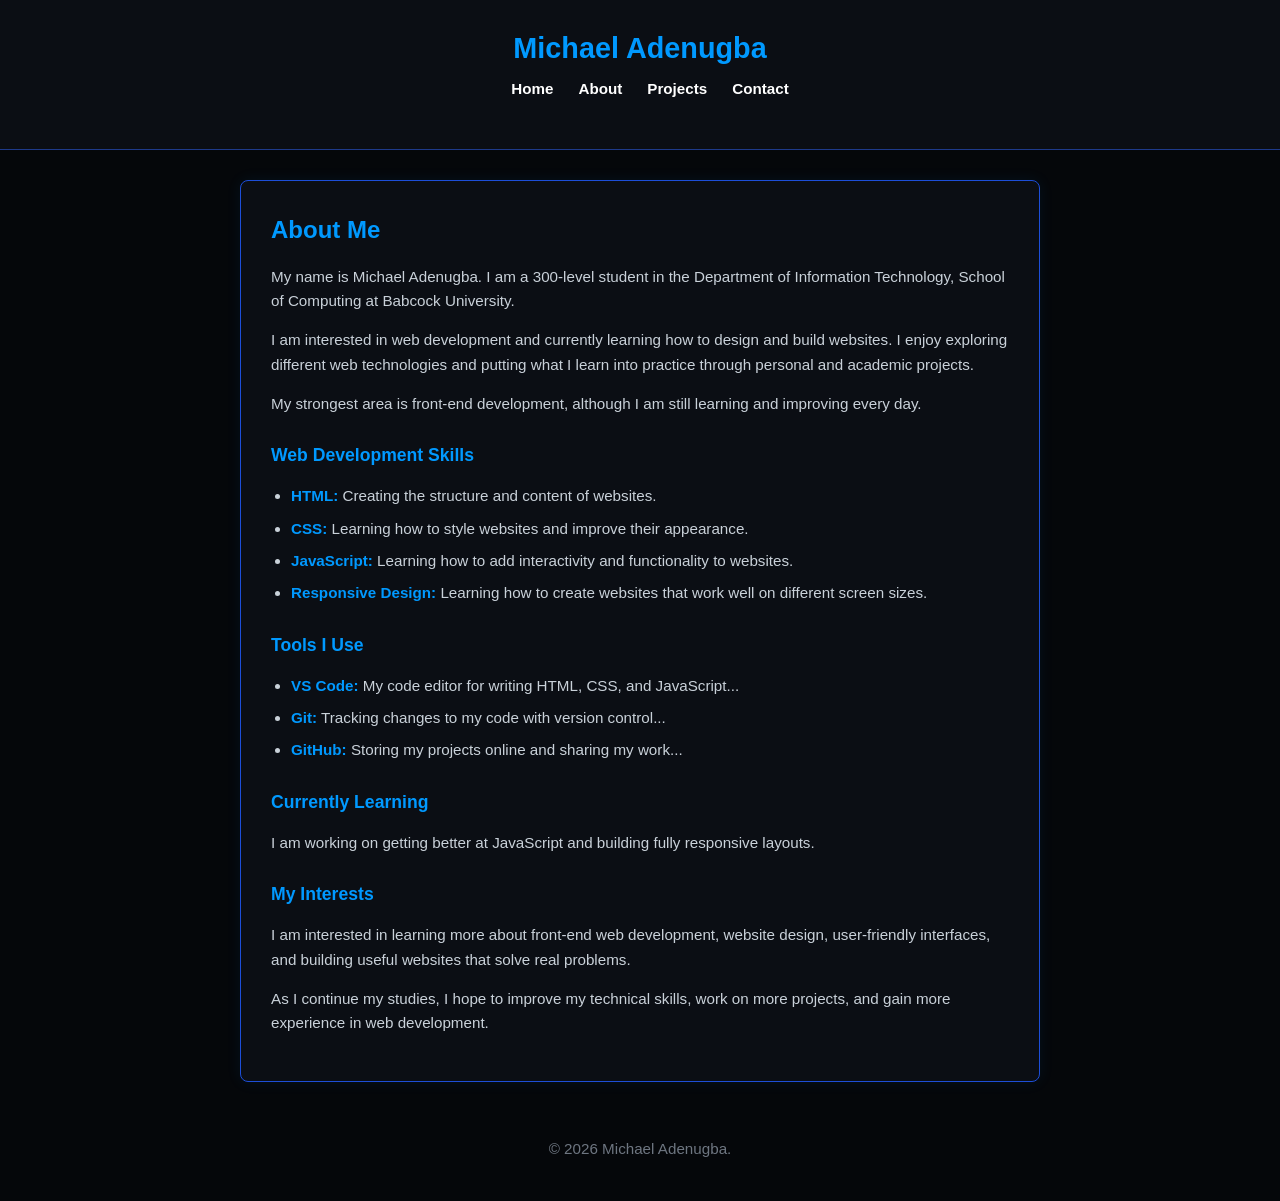
==== commit 21245a6d: "updated portfolio" ====
--- a/about.html
+++ b/about.html
@@ -38,9 +38,9 @@
 
             <h3>Tools I Use</h3>
             <ul>
-                <li><strong>VS Code:</strong> My code editor for writing HTML, CSS, and JavaScript.</li>
-                <li><strong>Git:</strong> Tracking changes to my code with version control.</li>
-                <li><strong>GitHub:</strong> Storing my projects online and sharing my work.</li>
+                <li><strong>VS Code:</strong> My code editor for writing HTML, CSS, and JavaScript...</li>
+                <li><strong>Git:</strong> Tracking changes to my code with version control...</li>
+                <li><strong>GitHub:</strong> Storing my projects online and sharing my work...</li>
             </ul>
 
             <h3>Currently Learning</h3>
--- a/style.css
+++ b/style.css
@@ -1,4 +1,3 @@
-/* Global Reset */
 * {
     box-sizing: border-box;
     margin: 0;
@@ -8,23 +7,22 @@
 body {
     font-family: -apple-system, BlinkMacSystemFont, 'Segoe UI', Roboto, Helvetica, Arial, sans-serif;
     line-height: 1.6;
-    background-color: #05070a; /* Dark background */
-    color: #c9d1d9; /* Off-white text */
+    background-color: #05070a; 
+    color: #c9d1d9; 
     min-height: 100vh;
     display: flex;
     flex-direction: column;
 }
 
-/* Header & Nav Styling */
 header {
     background-color: #0b0e14;
     padding: 25px 20px 20px;
     text-align: center;
-    border-bottom: 1px solid #1e3a8a; /* Thin blue accent border */
+    border-bottom: 1px solid #1e3a8a;
 }
 
 header h1 {
-    color: #0099ff; /* Bright blue title */
+    color: #0099ff;
     font-size: 1.8rem;
     font-weight: 700;
     margin-bottom: 6px;
@@ -56,7 +54,6 @@
     color: #0099ff;
 }
 
-/* Main Layout & Cards */
 main {
     flex: 1;
     max-width: 800px;
@@ -68,13 +65,12 @@
     background-color: #0b0e14;
     padding: 30px;
     border-radius: 8px;
-    border: 1px solid #1d4ed8; /* Blue outline as seen in image */
-    box-shadow: 0 0 15px rgba(0, 153, 255, 0.08); /* Subtle glow */
-}
-
-/* Typography */
+    border: 1px solid #1d4ed8; 
+    box-shadow: 0 0 15px rgba(0, 153, 255, 0.08); 
+}
+
 h2, h3 {
-    color: #0099ff; /* Blue headings */
+    color: #0099ff; 
     margin-bottom: 15px;
     font-weight: 600;
 }
@@ -100,7 +96,7 @@
 }
 
 strong {
-    color: #0099ff; /* Highlight list item titles in blue */
+    color: #0099ff;
 }
 
 .card a {
@@ -112,7 +108,6 @@
     text-decoration: underline;
 }
 
-/* Projects */
 .project-grid {
     display: grid;
     grid-template-columns: repeat(auto-fit, minmax(220px, 1fr));
@@ -159,7 +154,6 @@
     border-radius: 999px;
 }
 
-/* Project button */
 .btn {
     display: inline-block;
     margin-top: 15px;
@@ -177,7 +171,6 @@
     background-color: #023254;
 }
 
-/* Form Styling */
 form {
     display: flex;
     flex-direction: column;
@@ -234,7 +227,6 @@
     background-color: #0077cc;
 }
 
-/* Footer Styling */
 footer {
     text-align: center;
     padding: 25px 20px;
@@ -243,7 +235,6 @@
     margin-top: auto;
 }
 
-/* Mobile Responsiveness */
 @media (max-width: 600px) {
     main {
         margin: 20px auto;
